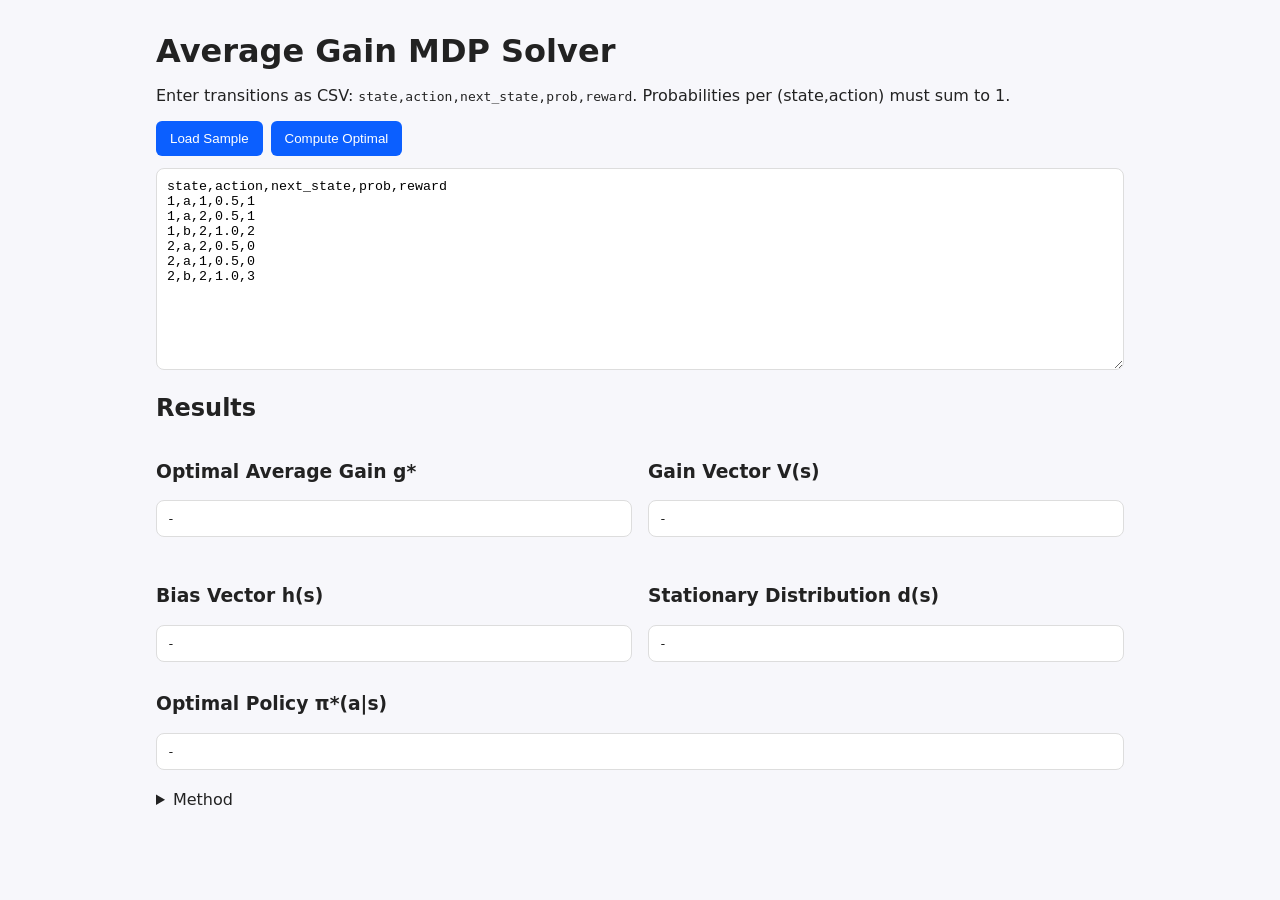
==== index.html @ 2cdce1f0 "a" ====
<!doctype html>
<html lang="en">
<head>
  <meta charset="utf-8" />
  <meta name="viewport" content="width=device-width, initial-scale=1" />
  <title>MDP Average Gain (LP-equivalent via Policy Iteration)</title>
  <link rel="stylesheet" href="style.css" />
</head>
<body>
  <div class="container">
    <h1>Average Gain MDP Solver</h1>
    <p>Enter transitions as CSV: <code>state,action,next_state,prob,reward</code>. Probabilities per (state,action) must sum to 1.</p>

    <div class="controls">
      <button id="loadSample">Load Sample</button>
      <button id="compute">Compute Optimal</button>
    </div>

    <textarea id="csv" rows="12" placeholder="state,action,next_state,prob,reward"></textarea>

    <div id="error" class="error" hidden></div>

    <div class="results">
      <h2>Results</h2>
      <div class="grid">
        <div>
          <h3>Optimal Average Gain g*</h3>
          <pre id="gstar">-</pre>
        </div>
        <div>
          <h3>Gain Vector V(s)</h3>
          <pre id="gainVector">-</pre>
        </div>
        <div>
          <h3>Bias Vector h(s)</h3>
          <pre id="biasVector">-</pre>
        </div>
        <div>
          <h3>Stationary Distribution d(s)</h3>
          <pre id="stationary">-</pre>
        </div>
      </div>

      <h3>Optimal Policy π*(a|s)</h3>
      <pre id="policy">-</pre>
    </div>

    <details>
      <summary>Method</summary>
      <p>This computes the optimal average gain using Howard's policy iteration, which is equivalent to the LP formulation under standard conditions. It returns:</p>
      <ul>
        <li><b>g*</b>: optimal long-run average reward</li>
        <li><b>V(s)</b>: average gain per start state (equals g* in communicating MDPs)</li>
        <li><b>h(s)</b>: bias (relative value) vector</li>
        <li><b>d(s)</b>: stationary distribution under π*</li>
      </ul>
    </details>
  </div>

  <script src="app.js"></script>
</body>
</html>
---- style.css ----
* { box-sizing: border-box; }
body { font-family: system-ui, -apple-system, Segoe UI, Roboto, Arial, sans-serif; margin: 0; background: #f7f7fb; color: #222; }
.container { max-width: 1000px; margin: 32px auto; padding: 0 16px; }
h1 { margin: 0 0 8px; }
.controls { display: flex; gap: 8px; margin: 12px 0; }
button { background: #0b5fff; color: white; border: none; padding: 10px 14px; border-radius: 6px; cursor: pointer; }
button:hover { background: #084ecc; }
textarea { width: 100%; font-family: ui-monospace, SFMono-Regular, Menlo, Monaco, Consolas, 'Courier New', monospace; border: 1px solid #ddd; border-radius: 8px; padding: 10px; }
.error { background: #ffe5e5; color: #800; padding: 8px 12px; border-radius: 6px; margin-top: 8px; }
.results { margin-top: 18px; }
.grid { display: grid; grid-template-columns: repeat(2, 1fr); gap: 16px; }
pre { background: #fff; border: 1px solid #ddd; border-radius: 8px; padding: 10px; overflow-x: auto; }
details { margin-top: 20px; }
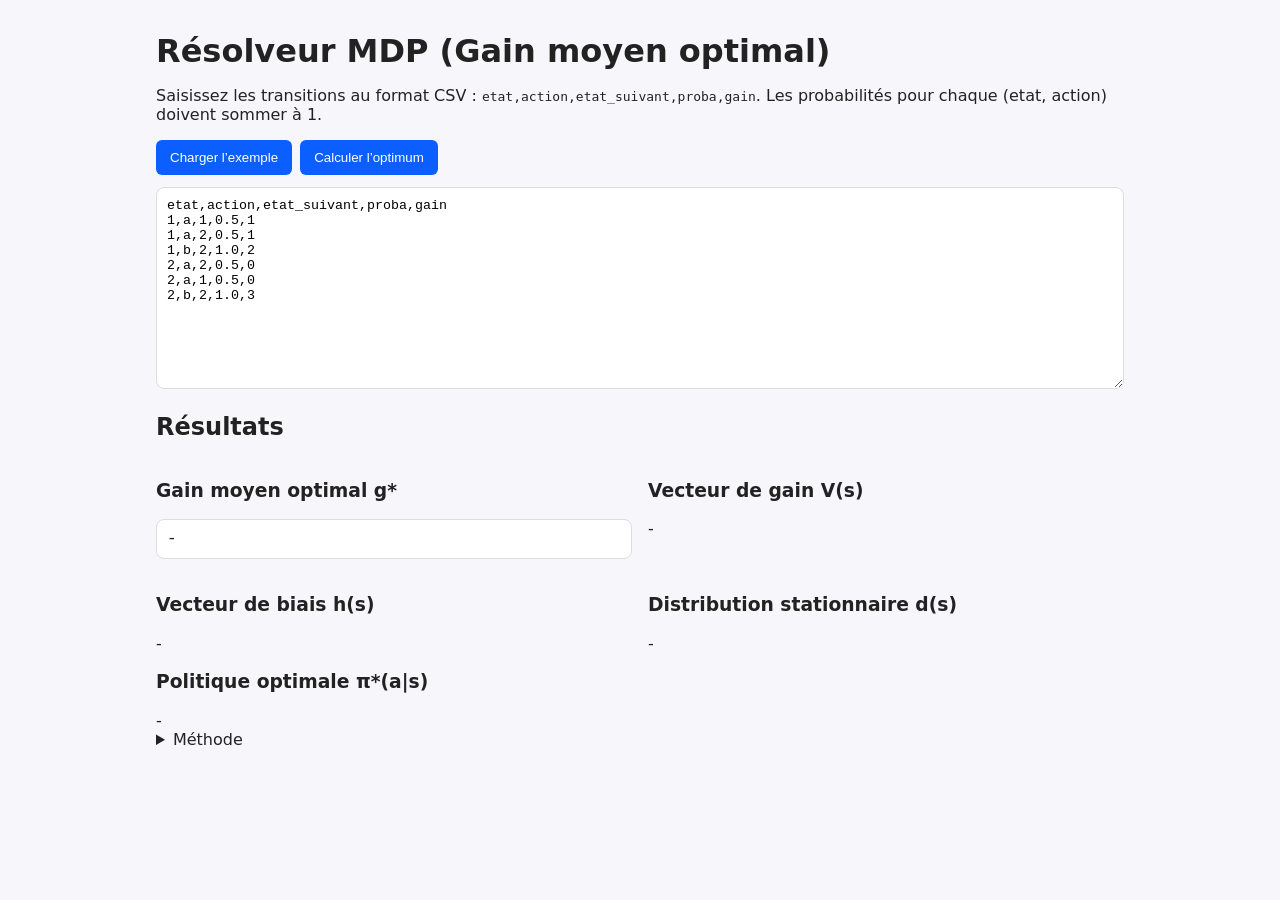
==== commit 9a43cb4a: "b" ====
--- a/index.html
+++ b/index.html
@@ -1,58 +1,58 @@
 <!doctype html>
-<html lang="en">
+<html lang="fr">
 <head>
   <meta charset="utf-8" />
   <meta name="viewport" content="width=device-width, initial-scale=1" />
-  <title>MDP Average Gain (LP-equivalent via Policy Iteration)</title>
+  <title>MDP – Gain moyen optimal</title>
   <link rel="stylesheet" href="style.css" />
 </head>
 <body>
   <div class="container">
-    <h1>Average Gain MDP Solver</h1>
-    <p>Enter transitions as CSV: <code>state,action,next_state,prob,reward</code>. Probabilities per (state,action) must sum to 1.</p>
+    <h1>Résolveur MDP (Gain moyen optimal)</h1>
+    <p>Saisissez les transitions au format CSV : <code>etat,action,etat_suivant,proba,gain</code>. Les probabilités pour chaque (etat, action) doivent sommer à 1.</p>
 
     <div class="controls">
-      <button id="loadSample">Load Sample</button>
-      <button id="compute">Compute Optimal</button>
+      <button id="loadSample">Charger l’exemple</button>
+      <button id="compute">Calculer l’optimum</button>
     </div>
 
-    <textarea id="csv" rows="12" placeholder="state,action,next_state,prob,reward"></textarea>
+    <textarea id="csv" rows="12" placeholder="etat,action,etat_suivant,proba,gain"></textarea>
 
     <div id="error" class="error" hidden></div>
 
     <div class="results">
-      <h2>Results</h2>
+      <h2>Résultats</h2>
       <div class="grid">
         <div>
-          <h3>Optimal Average Gain g*</h3>
-          <pre id="gstar">-</pre>
+          <h3>Gain moyen optimal g*</h3>
+          <div id="gstar" class="mono">-</div>
         </div>
         <div>
-          <h3>Gain Vector V(s)</h3>
-          <pre id="gainVector">-</pre>
+          <h3>Vecteur de gain V(s)</h3>
+          <div id="gainVector">-</div>
         </div>
         <div>
-          <h3>Bias Vector h(s)</h3>
-          <pre id="biasVector">-</pre>
+          <h3>Vecteur de biais h(s)</h3>
+          <div id="biasVector">-</div>
         </div>
         <div>
-          <h3>Stationary Distribution d(s)</h3>
-          <pre id="stationary">-</pre>
+          <h3>Distribution stationnaire d(s)</h3>
+          <div id="stationary">-</div>
         </div>
       </div>
 
-      <h3>Optimal Policy π*(a|s)</h3>
-      <pre id="policy">-</pre>
+      <h3>Politique optimale π*(a|s)</h3>
+      <div id="policy">-</div>
     </div>
 
     <details>
-      <summary>Method</summary>
-      <p>This computes the optimal average gain using Howard's policy iteration, which is equivalent to the LP formulation under standard conditions. It returns:</p>
+      <summary>Méthode</summary>
+      <p>La solution utilise l’itération de politique (Howard) pour le gain moyen, équivalente au PL sous hypothèses standard. Elle fournit :</p>
       <ul>
-        <li><b>g*</b>: optimal long-run average reward</li>
-        <li><b>V(s)</b>: average gain per start state (equals g* in communicating MDPs)</li>
-        <li><b>h(s)</b>: bias (relative value) vector</li>
-        <li><b>d(s)</b>: stationary distribution under π*</li>
+        <li><b>g*</b> : gain long terme optimal</li>
+        <li><b>V(s)</b> : gain moyen depuis chaque état (égal à g* pour les MDP communicants)</li>
+        <li><b>h(s)</b> : biais (valeur relative)</li>
+        <li><b>d(s)</b> : distribution stationnaire sous π*</li>
       </ul>
     </details>
   </div>
--- a/style.css
+++ b/style.css
@@ -9,5 +9,9 @@
 .error { background: #ffe5e5; color: #800; padding: 8px 12px; border-radius: 6px; margin-top: 8px; }
 .results { margin-top: 18px; }
 .grid { display: grid; grid-template-columns: repeat(2, 1fr); gap: 16px; }
-pre { background: #fff; border: 1px solid #ddd; border-radius: 8px; padding: 10px; overflow-x: auto; }
-details { margin-top: 20px; }+pre, .mono { background: #fff; border: 1px solid #ddd; border-radius: 8px; padding: 10px; overflow-x: auto; font-family: ui-monospace, SFMono-Regular, Menlo, Monaco, Consolas, 'Courier New', monospace; }
+
+table.data { width: 100%; border-collapse: collapse; background: #fff; border: 1px solid #ddd; border-radius: 8px; overflow: hidden; }
+table.data th, table.data td { border-bottom: 1px solid #eee; padding: 8px 10px; text-align: left; }
+table.data th { background: #f0f3ff; font-weight: 600; }
+table.data tr:last-child td { border-bottom: none; }
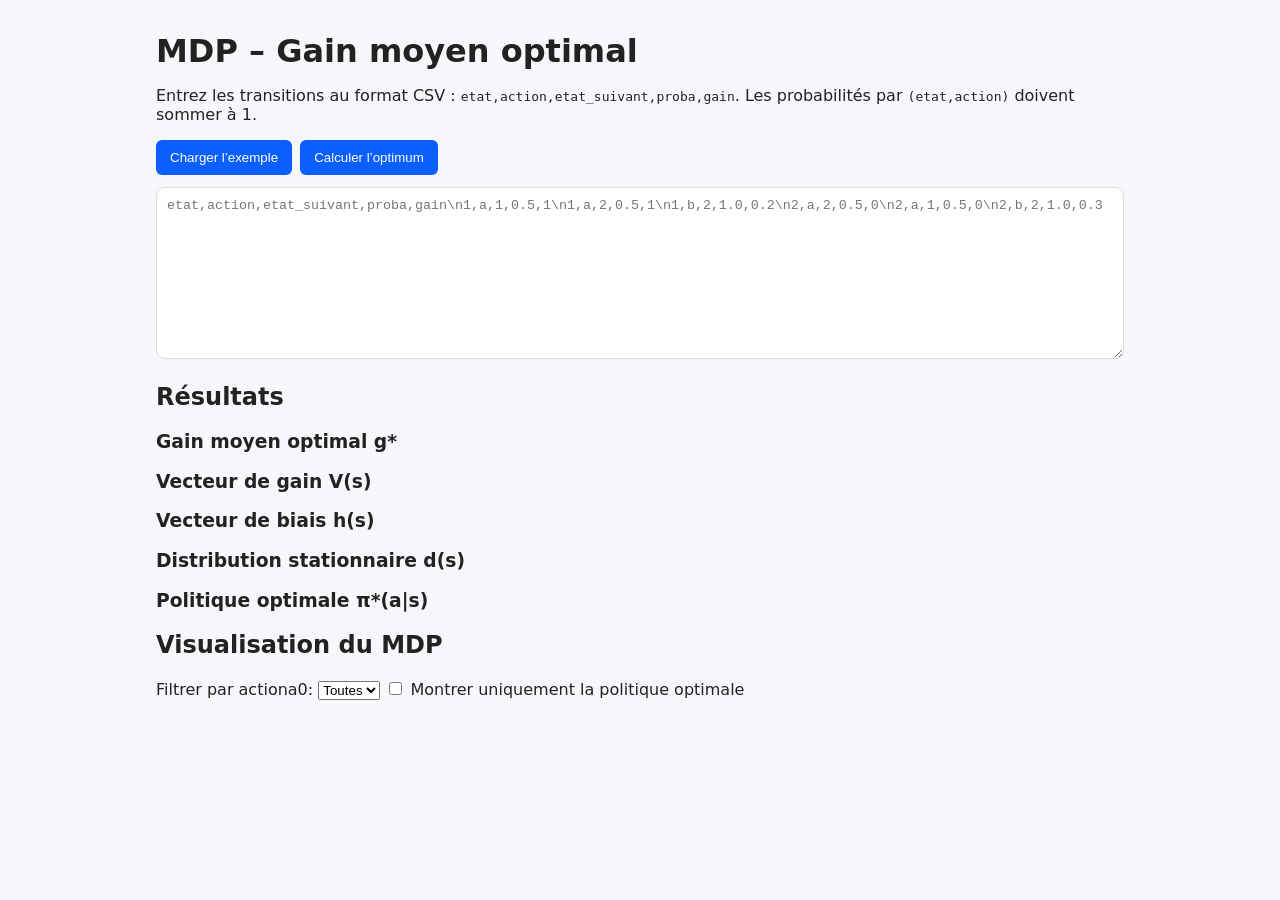
==== commit e373e141: "c" ====
--- a/index.html
+++ b/index.html
@@ -1,60 +1,63 @@
-<!doctype html>
+<!DOCTYPE html>
 <html lang="fr">
 <head>
-  <meta charset="utf-8" />
-  <meta name="viewport" content="width=device-width, initial-scale=1" />
+  <meta charset="UTF-8" />
+  <meta name="viewport" content="width=device-width, initial-scale=1.0" />
   <title>MDP – Gain moyen optimal</title>
   <link rel="stylesheet" href="style.css" />
 </head>
 <body>
   <div class="container">
-    <h1>Résolveur MDP (Gain moyen optimal)</h1>
-    <p>Saisissez les transitions au format CSV : <code>etat,action,etat_suivant,proba,gain</code>. Les probabilités pour chaque (etat, action) doivent sommer à 1.</p>
+    <h1>MDP – Gain moyen optimal</h1>
+
+    <p class="hint">Entrez les transitions au format CSV : <code>etat,action,etat_suivant,proba,gain</code>. Les probabilités par <code>(etat,action)</code> doivent sommer à 1.</p>
 
     <div class="controls">
       <button id="loadSample">Charger l’exemple</button>
       <button id="compute">Calculer l’optimum</button>
     </div>
 
-    <textarea id="csv" rows="12" placeholder="etat,action,etat_suivant,proba,gain"></textarea>
+    <textarea id="csvInput" rows="10" placeholder="etat,action,etat_suivant,proba,gain\n1,a,1,0.5,1\n1,a,2,0.5,1\n1,b,2,1.0,0.2\n2,a,2,0.5,0\n2,a,1,0.5,0\n2,b,2,1.0,0.3"></textarea>
 
-    <div id="error" class="error" hidden></div>
+    <div id="error" class="error" style="display:none"></div>
 
-    <div class="results">
-      <h2>Résultats</h2>
-      <div class="grid">
-        <div>
-          <h3>Gain moyen optimal g*</h3>
-          <div id="gstar" class="mono">-</div>
-        </div>
-        <div>
-          <h3>Vecteur de gain V(s)</h3>
-          <div id="gainVector">-</div>
-        </div>
-        <div>
-          <h3>Vecteur de biais h(s)</h3>
-          <div id="biasVector">-</div>
-        </div>
-        <div>
-          <h3>Distribution stationnaire d(s)</h3>
-          <div id="stationary">-</div>
-        </div>
+    <h2>Résultats</h2>
+    <div class="results-grid">
+      <div>
+        <h3>Gain moyen optimal g*</h3>
+        <div id="gain"></div>
       </div>
-
-      <h3>Politique optimale π*(a|s)</h3>
-      <div id="policy">-</div>
+      <div>
+        <h3>Vecteur de gain V(s)</h3>
+        <div id="value"></div>
+      </div>
+      <div>
+        <h3>Vecteur de biais h(s)</h3>
+        <div id="bias"></div>
+      </div>
+      <div>
+        <h3>Distribution stationnaire d(s)</h3>
+        <div id="dist"></div>
+      </div>
+      <div>
+        <h3>Politique optimale π*(a|s)</h3>
+        <div id="policy"></div>
+      </div>
     </div>
 
-    <details>
-      <summary>Méthode</summary>
-      <p>La solution utilise l’itération de politique (Howard) pour le gain moyen, équivalente au PL sous hypothèses standard. Elle fournit :</p>
-      <ul>
-        <li><b>g*</b> : gain long terme optimal</li>
-        <li><b>V(s)</b> : gain moyen depuis chaque état (égal à g* pour les MDP communicants)</li>
-        <li><b>h(s)</b> : biais (valeur relative)</li>
-        <li><b>d(s)</b> : distribution stationnaire sous π*</li>
-      </ul>
-    </details>
+    <h2>Visualisation du MDP</h2>
+    <div class="viz-controls">
+      <label for="actionFilter">Filtrer par action a0:</label>
+      <select id="actionFilter">
+        <option value="__ALL__">Toutes</option>
+      </select>
+      <label class="checkbox-label">
+        <input type="checkbox" id="policyOnly" />
+        Montrer uniquement la politique optimale
+      </label>
+    </div>
+    <div id="vizContainer" class="viz-container"></div>
+
   </div>
 
   <script src="app.js"></script>
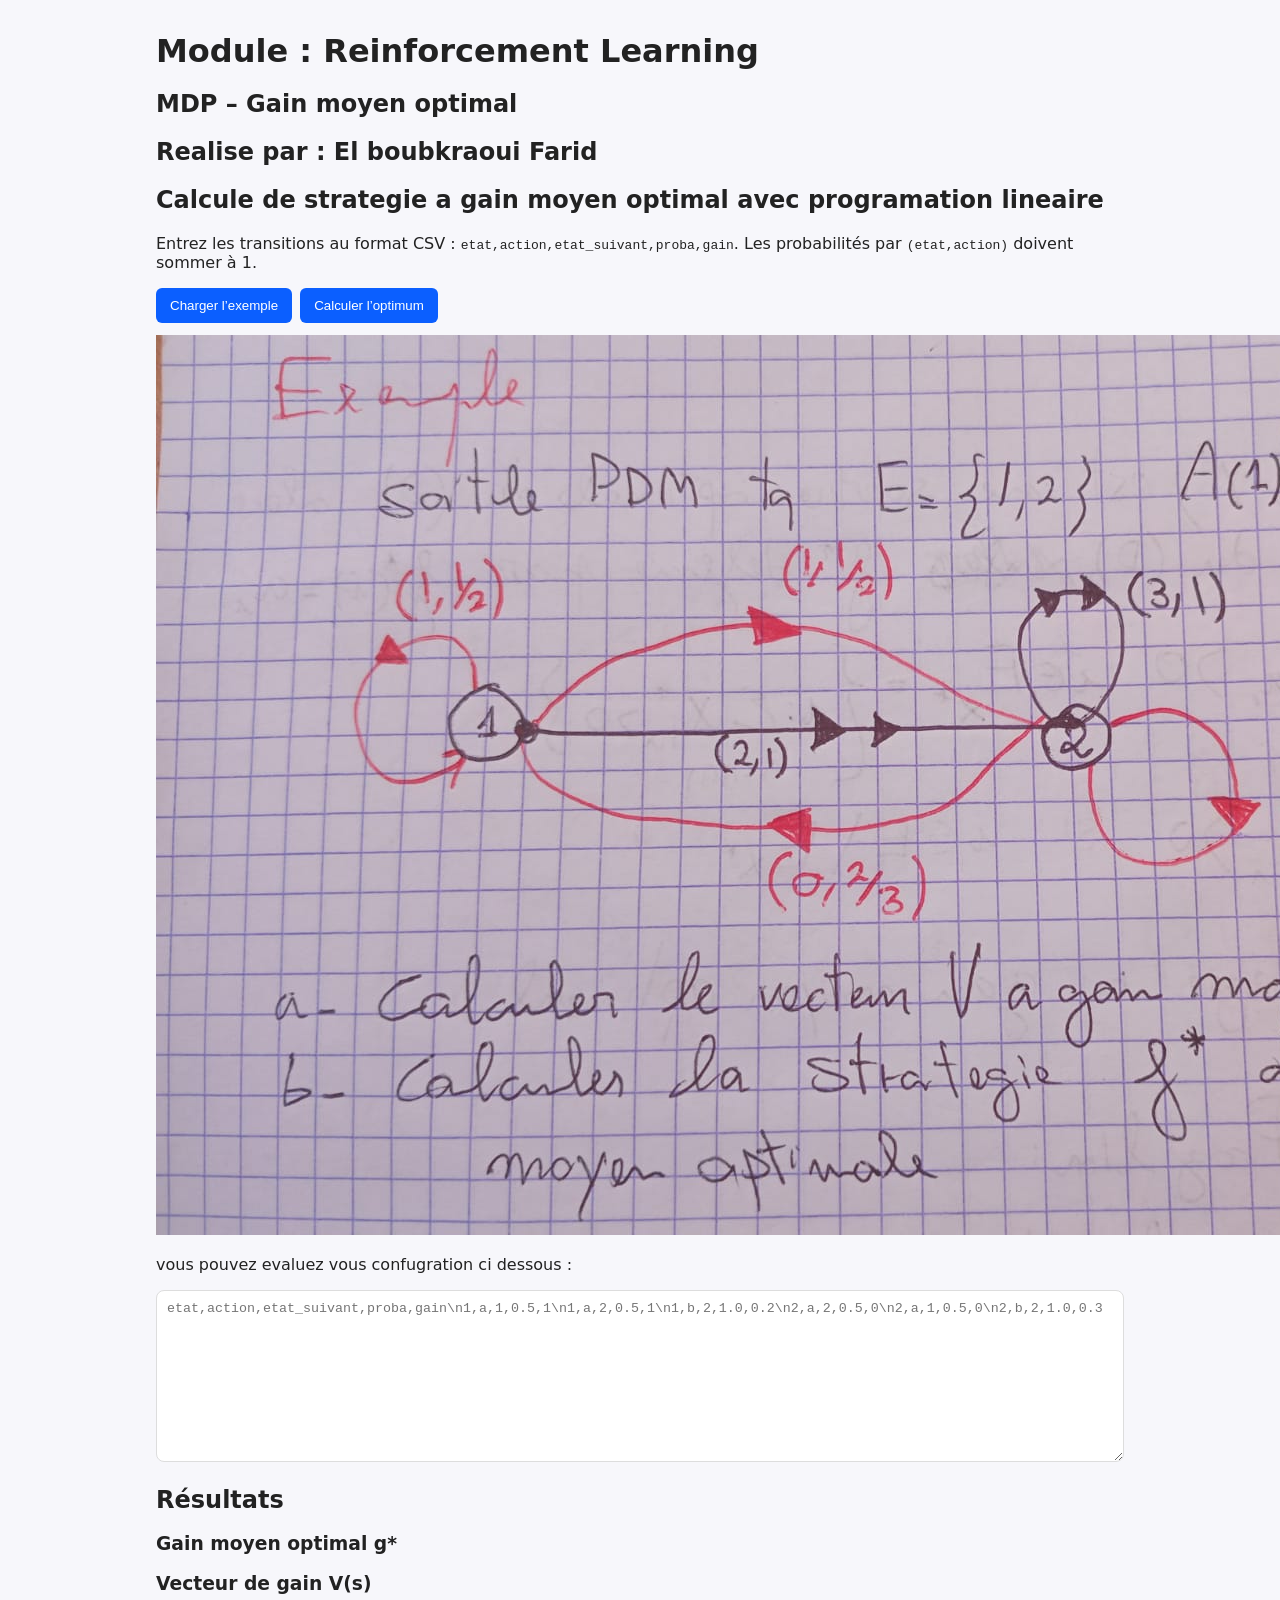
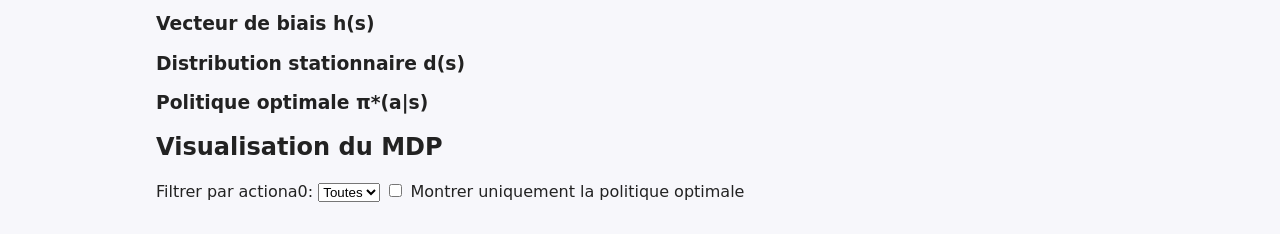
==== commit 4de22768: "f" ====
--- a/index.html
+++ b/index.html
@@ -8,8 +8,12 @@
 </head>
 <body>
   <div class="container">
-    <h1>MDP – Gain moyen optimal</h1>
+    <h1>Module : Reinforcement Learning </h1 >
+    <h2>MDP – Gain moyen optimal</h2>
+        
+          <h2>Realise par : El boubkraoui Farid</h2>
 
+  <h2>Calcule de strategie a gain moyen optimal avec programation lineaire</h2>
     <p class="hint">Entrez les transitions au format CSV : <code>etat,action,etat_suivant,proba,gain</code>. Les probabilités par <code>(etat,action)</code> doivent sommer à 1.</p>
 
     <div class="controls">
@@ -17,6 +21,10 @@
       <button id="compute">Calculer l’optimum</button>
     </div>
 
+    <img src="mdp.jpeg" alt="MDP" />
+
+
+    <p>vous pouvez evaluez vous confugration ci dessous :</p>
     <textarea id="csvInput" rows="10" placeholder="etat,action,etat_suivant,proba,gain\n1,a,1,0.5,1\n1,a,2,0.5,1\n1,b,2,1.0,0.2\n2,a,2,0.5,0\n2,a,1,0.5,0\n2,b,2,1.0,0.3"></textarea>
 
     <div id="error" class="error" style="display:none"></div>
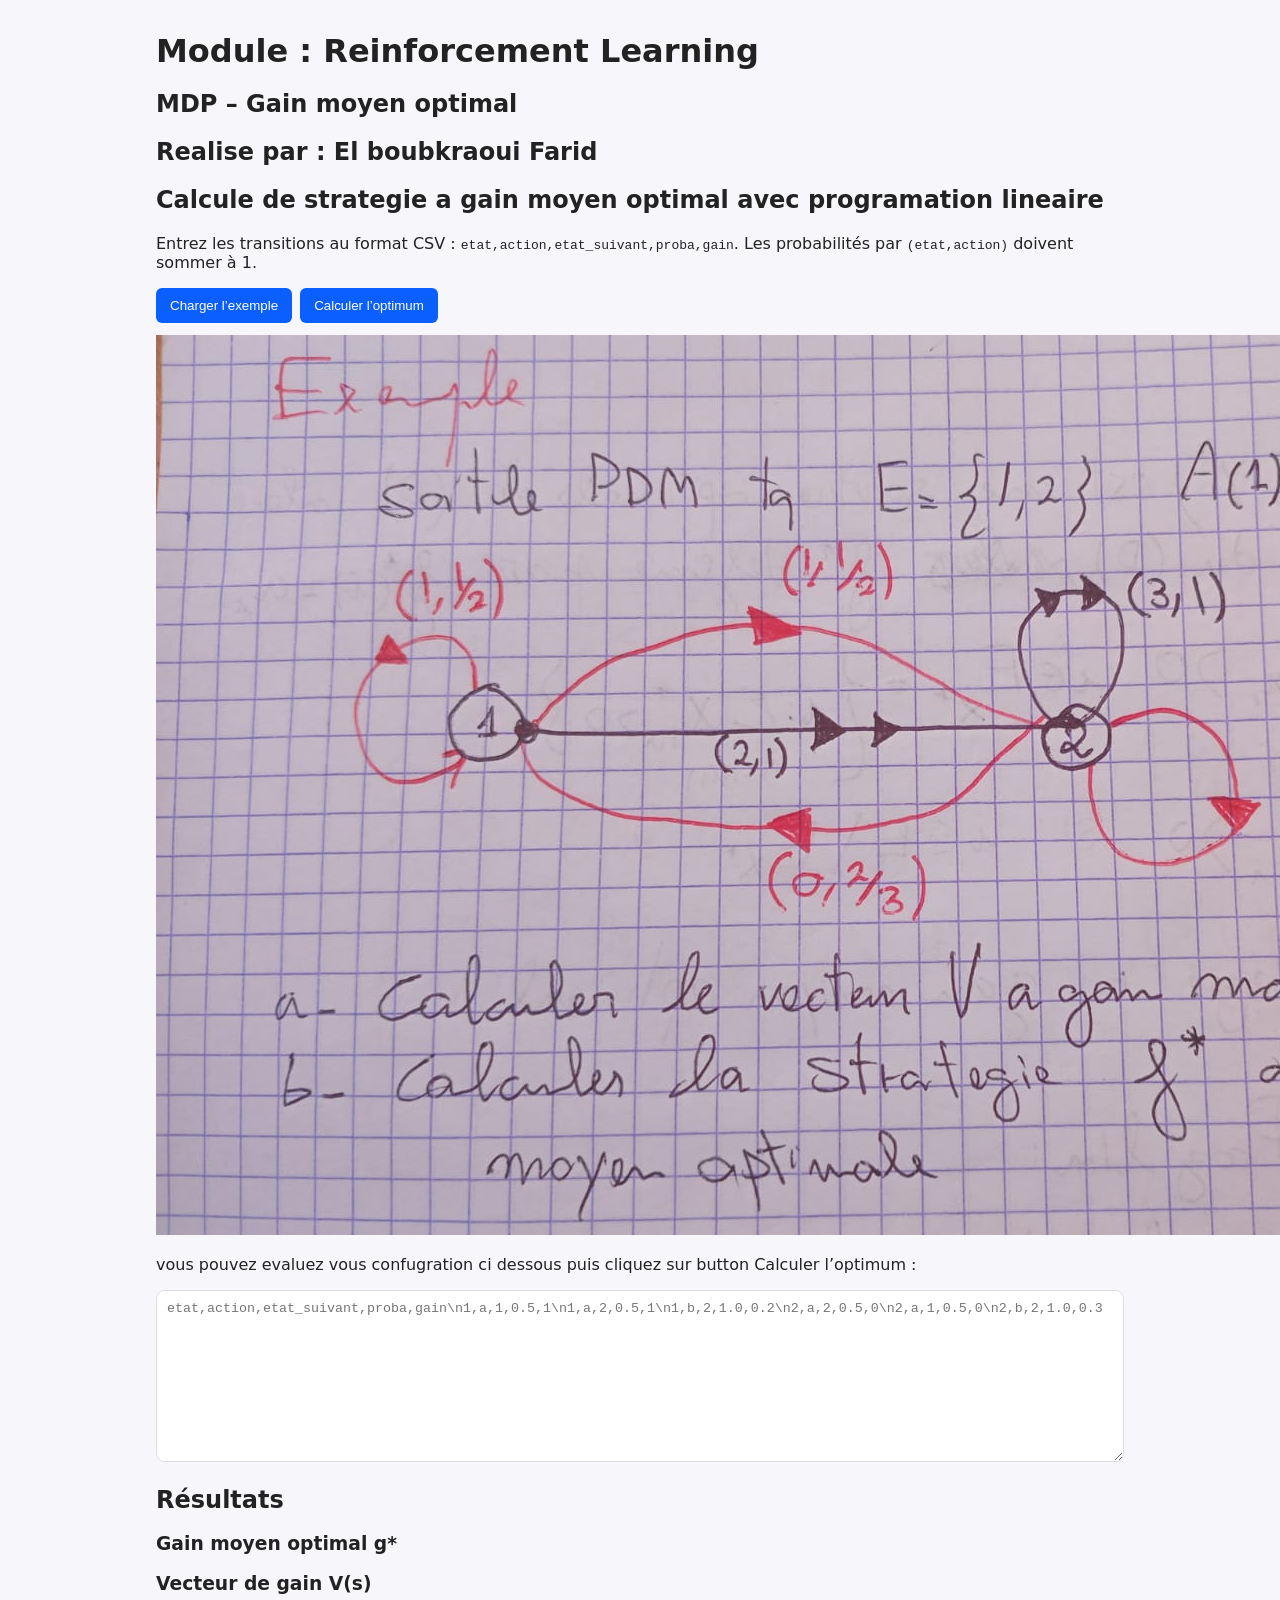
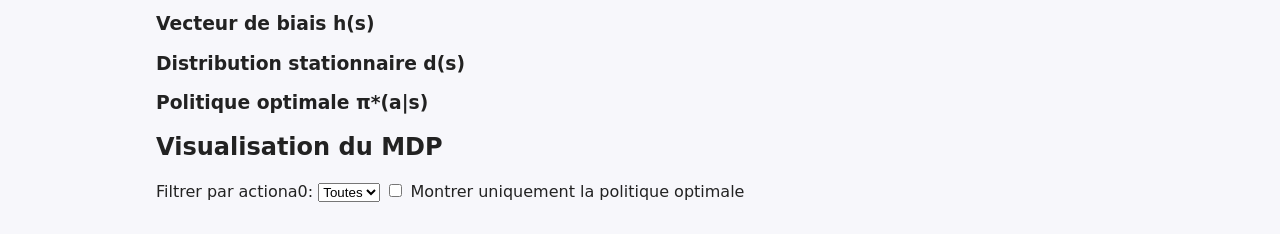
==== commit d62bdba7: "f3" ====
--- a/index.html
+++ b/index.html
@@ -24,7 +24,7 @@
     <img src="mdp.jpeg" alt="MDP" />
 
 
-    <p>vous pouvez evaluez vous confugration ci dessous :</p>
+    <p>vous pouvez evaluez vous confugration ci dessous puis cliquez sur button Calculer l’optimum :</p>
     <textarea id="csvInput" rows="10" placeholder="etat,action,etat_suivant,proba,gain\n1,a,1,0.5,1\n1,a,2,0.5,1\n1,b,2,1.0,0.2\n2,a,2,0.5,0\n2,a,1,0.5,0\n2,b,2,1.0,0.3"></textarea>
 
     <div id="error" class="error" style="display:none"></div>
